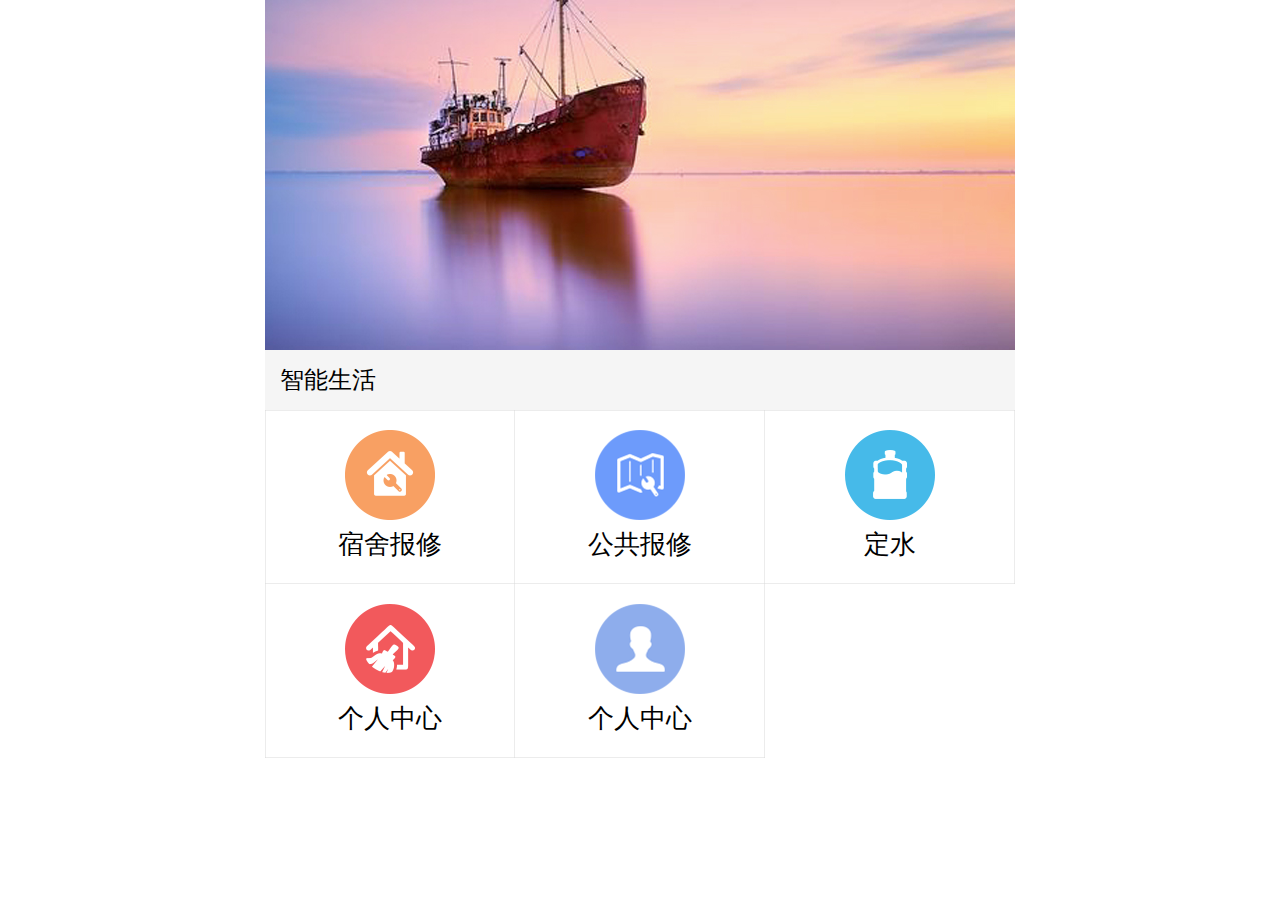
==== index.html @ 7ac9a7fa "init" ====
<!DOCTYPE html>
<html lang="en">
<head>
    <title>pinba_wx</title>
    <meta http-equiv="Content-Type" content="text/html; charset=utf-8" />
    <meta name="viewport" content="width=device-width, initial-scale=1.0, maximum-scale=1.0, user-scalable=0">
    <meta name="format-detection" content="telephone=no">
    <meta name="apple-mobile-web-app-capable" content="yes">
    <meta name="apple-mobile-web-app-status-bar-style" content="black">
    <link rel="stylesheet" href="./css/weui.css">
    <link rel="stylesheet" href="./css/base.css">
    <style>
      .banner{
        width: 100%;
        height: 3.5rem;
      }
    </style>
</head>
<body>
    <div class="banner">
        <ul>
            <li><img src="images/banner.jpg" alt=""></li>
        </ul>
    </div>
    <div class="bgc-f5 font-26 lh-30 pd-15">智能生活</div>
    <div class="weui-grids">
        <a href="views/dormitory.html" class="weui-grid js_grid">
            <div class="weui-grid__icon">
                <img src="images/icon/icon_dormitory.png" alt="">
            </div>
            <p class="weui-grid__label">宿舍报修</p>
        </a>
        <a href="" class="weui-grid js_grid">
            <div class="weui-grid__icon">
                <img src="images/icon/icon_commonality.png" alt="">
            </div>
            <p class="weui-grid__label">公共报修</p>
        </a>
        <a href="" class="weui-grid js_grid">
            <div class="weui-grid__icon">
                <img src="images/icon/icon_orderWater.png" alt="">
            </div>
            <p class="weui-grid__label">定水</p>
        </a>
        <a href="" class="weui-grid js_grid">
            <div class="weui-grid__icon">
                <img src="images/icon/icon_houseservice.png" alt="">
            </div>
            <p class="weui-grid__label">个人中心</p>
        </a>
        <a href="" class="weui-grid js_grid">
            <div class="weui-grid__icon">
                <img src="images/icon/icon_admin.png" alt="">
            </div>
            <p class="weui-grid__label">个人中心</p>
        </a>
    </div>
</body>
</html>
<script src="./js/jquery.js"></script>
<script src="./js/global.js"></script>
---- css/base.css ----
@charset "utf-8";

/*reset begin*/
html{ font-family: "Helvetica Neue", Helvetica, STHeiTi, Arial, sans-serif; -webkit-tap-highlight-color: rgba(0, 0, 0, 0);height: 100%;}
body{ margin: 0; line-height: 1.5; color: #000; font-size: .24rem; max-width: 750px; margin-left: auto; margin-right: auto;height: 100%;}
h1, h2, h3 ,h4, p, dl, dd, form{ margin: 0;}
a{ background: transparent; text-decoration: none; color: #979797;}
a:active,select:focus{ outline: 0;}
select{ appearance: none; -webkit-appearance: none; border: none;}
em, i{ font-style: normal;}
img{ border: none; vertical-align: top; max-width: 100%;}
table{ border-collapse: collapse; border-spacing: 0;}
td, th{ padding: 0;}
ul, ol{ margin: 0; padding: 0;}
li{ list-style: none;}
button, input{ color: inherit; font: inherit; margin: 0; padding: 0; border: 0; background: none; outline: none;}
input[type="text"],input[type="button"],input[type="submit"],input[type=password],input[type="reset"],input[type="date"]{ -webkit-appearance: none;}
*, *:before, *:after{ box-sizing: border-box;}
/*reset end*/

.flex{ display: -webkit-flex; display: flex; display: -webkit-box;}
.flex-1{ -webkit-flex: 1; flex: 1; -webkit-box-flex: 1; width: 1px;}
.flex-c{ -webkit-box-align: center; -webkit-align-items: center; align-items: center;}
.flex-j{ -webkit-box-pack: justify; -webkit-justify-content: space-between; justify-content: space-between;}
.flex-ja{ display: -webkit-flex; display: flex; -webkit-align-items: center; align-items: center; -webkit-justify-content: center; justify-content: center;}
  
.fl{ float: left;}
.fr{ float: right;}
.tc{ text-align: center;}
.tr{ text-align: right;}
.hide{ display: none;}
.block{ display: block;}

.clearfix{ clear: left;}
.clearfix:after { content: "."; display: block; height: 0; clear: both; visibility: hidden;}

.bgc-f5{background-color: #f5f5f5;}

.font-24{font-size: 0.26rem}

.lh-30{line-height: 0.3rem}

.pd-15{padding: 0.15rem;}
.pr-25{padding-right: 0.25rem;}
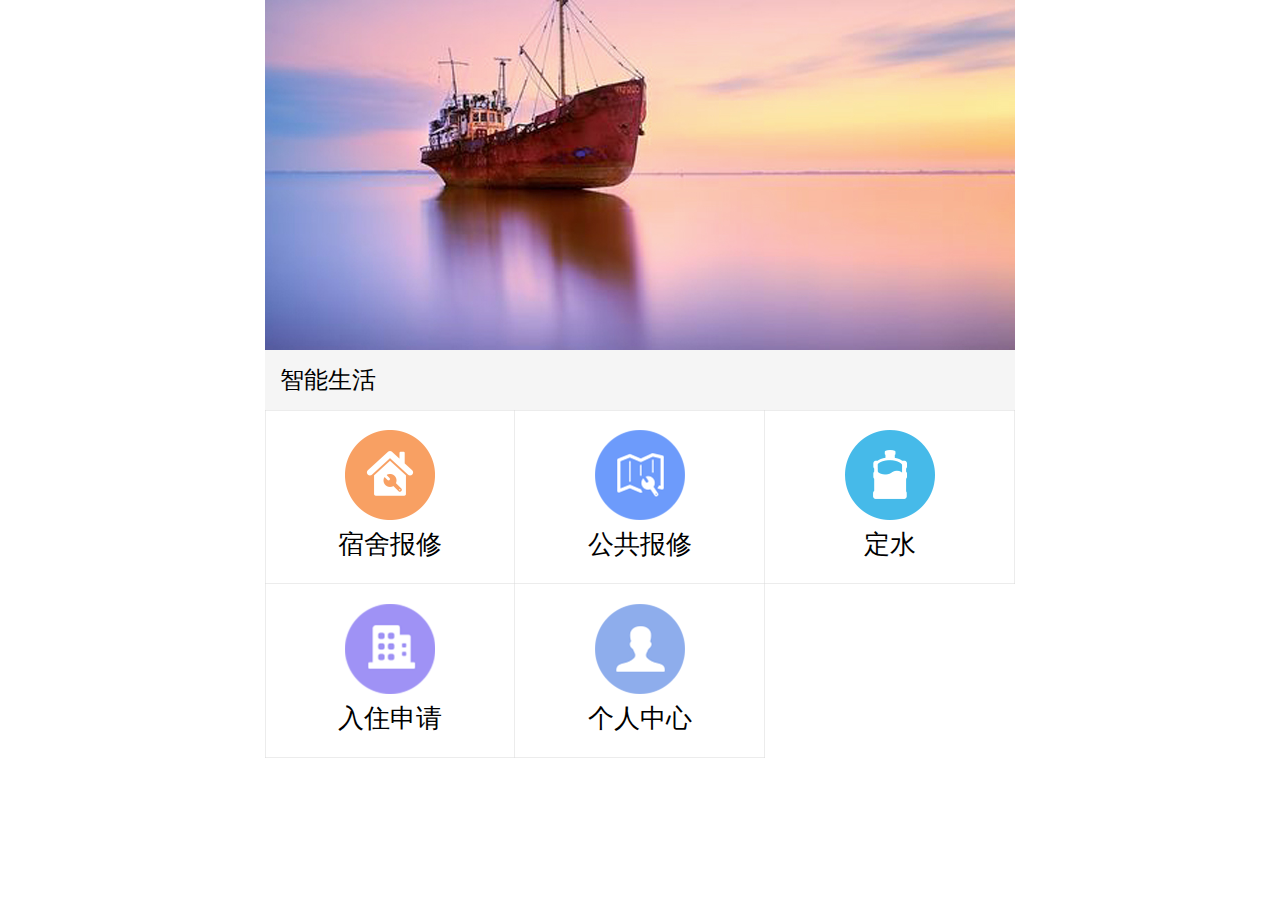
==== commit 22cb9ccb: "test" ====
--- a/index.html
+++ b/index.html
@@ -1,61 +1,71 @@
-<!DOCTYPE html>
-<html lang="en">
-<head>
-    <title>pinba_wx</title>
-    <meta http-equiv="Content-Type" content="text/html; charset=utf-8" />
-    <meta name="viewport" content="width=device-width, initial-scale=1.0, maximum-scale=1.0, user-scalable=0">
-    <meta name="format-detection" content="telephone=no">
-    <meta name="apple-mobile-web-app-capable" content="yes">
-    <meta name="apple-mobile-web-app-status-bar-style" content="black">
-    <link rel="stylesheet" href="./css/weui.css">
-    <link rel="stylesheet" href="./css/base.css">
-    <style>
-      .banner{
-        width: 100%;
-        height: 3.5rem;
-      }
-    </style>
-</head>
-<body>
-    <div class="banner">
-        <ul>
-            <li><img src="images/banner.jpg" alt=""></li>
-        </ul>
-    </div>
-    <div class="bgc-f5 font-26 lh-30 pd-15">智能生活</div>
-    <div class="weui-grids">
-        <a href="views/dormitory.html" class="weui-grid js_grid">
-            <div class="weui-grid__icon">
-                <img src="images/icon/icon_dormitory.png" alt="">
-            </div>
-            <p class="weui-grid__label">宿舍报修</p>
-        </a>
-        <a href="" class="weui-grid js_grid">
-            <div class="weui-grid__icon">
-                <img src="images/icon/icon_commonality.png" alt="">
-            </div>
-            <p class="weui-grid__label">公共报修</p>
-        </a>
-        <a href="" class="weui-grid js_grid">
-            <div class="weui-grid__icon">
-                <img src="images/icon/icon_orderWater.png" alt="">
-            </div>
-            <p class="weui-grid__label">定水</p>
-        </a>
-        <a href="" class="weui-grid js_grid">
-            <div class="weui-grid__icon">
-                <img src="images/icon/icon_houseservice.png" alt="">
-            </div>
-            <p class="weui-grid__label">个人中心</p>
-        </a>
-        <a href="" class="weui-grid js_grid">
-            <div class="weui-grid__icon">
-                <img src="images/icon/icon_admin.png" alt="">
-            </div>
-            <p class="weui-grid__label">个人中心</p>
-        </a>
-    </div>
-</body>
-</html>
-<script src="./js/jquery.js"></script>
-<script src="./js/global.js"></script>+<!DOCTYPE html>
+<html lang="en">
+<head>
+    <title>pinba_wx</title>
+    <meta http-equiv="Content-Type" content="text/html; charset=utf-8" />
+    <meta name="viewport" content="width=device-width, initial-scale=1.0, maximum-scale=1.0, user-scalable=0">
+    <meta name="format-detection" content="telephone=no">
+    <meta name="apple-mobile-web-app-capable" content="yes">
+    <meta name="apple-mobile-web-app-status-bar-style" content="black">
+    <link rel="stylesheet" href="./css/weui.css">
+    <link rel="stylesheet" href="./css/base.css">
+    <style>
+      .banner{
+        width: 100%;
+        height: 3.5rem;
+      }
+    </style>
+</head>
+<body>
+    <div class="banner">
+        <ul>
+            <li><img src="images/banner.jpg" alt=""></li>
+        </ul>
+    </div>
+    <div class="bgc-f5 font-26 lh-30 pd-15">智能生活</div>
+    <div class="weui-grids">
+        <a href="views/dormitory1.html" class="weui-grid js_grid">
+            <div class="weui-grid__icon">
+                <img src="images/icon/icon_dormitory.png" alt="">
+            </div>
+            <p class="weui-grid__label">宿舍报修</p>
+        </a>
+        <a href="views/pubrepaire.html" class="weui-grid js_grid">
+            <div class="weui-grid__icon">
+                <img src="images/icon/icon_commonality.png" alt="">
+            </div>
+            <p class="weui-grid__label">公共报修</p>
+        </a>
+        <a href="views/orderWater.html" class="weui-grid js_grid">
+            <div class="weui-grid__icon">
+                <img src="images/icon/icon_orderWater.png" alt="">
+            </div>
+            <p class="weui-grid__label">定水</p>
+        </a>
+        <a href="views/longstay.html" class="weui-grid js_grid">
+            <div class="weui-grid__icon">
+                <img src="images/icon/icon_longstay.png" alt="">
+            </div>
+            <p class="weui-grid__label">入住申请</p>
+        </a>
+        <a href="views/auths.html" class="weui-grid js_grid">
+            <div class="weui-grid__icon">
+                <img src="images/icon/icon_admin.png" alt="">
+            </div>
+            <p class="weui-grid__label">个人中心</p>
+        </a>
+    </div>
+</body>
+</html>
+<script src="./js/jquery.js"></script>
+<script src="./js/global.js"></script>
+<script>
+    if(localStorage.PinBaToken){
+        let loginToken = localStorage.PinBaToken;
+        $.ajaxSetup({
+            beforeSend:function (xhr) {
+                xhr.setRequestHeader("authorization", loginToken);
+            },
+        });
+    }
+</script>
--- a/css/base.css
+++ b/css/base.css
@@ -1,44 +1,120 @@
-@charset "utf-8";
-
-/*reset begin*/
-html{ font-family: "Helvetica Neue", Helvetica, STHeiTi, Arial, sans-serif; -webkit-tap-highlight-color: rgba(0, 0, 0, 0);height: 100%;}
-body{ margin: 0; line-height: 1.5; color: #000; font-size: .24rem; max-width: 750px; margin-left: auto; margin-right: auto;height: 100%;}
-h1, h2, h3 ,h4, p, dl, dd, form{ margin: 0;}
-a{ background: transparent; text-decoration: none; color: #979797;}
-a:active,select:focus{ outline: 0;}
-select{ appearance: none; -webkit-appearance: none; border: none;}
-em, i{ font-style: normal;}
-img{ border: none; vertical-align: top; max-width: 100%;}
-table{ border-collapse: collapse; border-spacing: 0;}
-td, th{ padding: 0;}
-ul, ol{ margin: 0; padding: 0;}
-li{ list-style: none;}
-button, input{ color: inherit; font: inherit; margin: 0; padding: 0; border: 0; background: none; outline: none;}
-input[type="text"],input[type="button"],input[type="submit"],input[type=password],input[type="reset"],input[type="date"]{ -webkit-appearance: none;}
-*, *:before, *:after{ box-sizing: border-box;}
-/*reset end*/
-
-.flex{ display: -webkit-flex; display: flex; display: -webkit-box;}
-.flex-1{ -webkit-flex: 1; flex: 1; -webkit-box-flex: 1; width: 1px;}
-.flex-c{ -webkit-box-align: center; -webkit-align-items: center; align-items: center;}
-.flex-j{ -webkit-box-pack: justify; -webkit-justify-content: space-between; justify-content: space-between;}
-.flex-ja{ display: -webkit-flex; display: flex; -webkit-align-items: center; align-items: center; -webkit-justify-content: center; justify-content: center;}
-  
-.fl{ float: left;}
-.fr{ float: right;}
-.tc{ text-align: center;}
-.tr{ text-align: right;}
-.hide{ display: none;}
-.block{ display: block;}
-
-.clearfix{ clear: left;}
-.clearfix:after { content: "."; display: block; height: 0; clear: both; visibility: hidden;}
-
-.bgc-f5{background-color: #f5f5f5;}
-
-.font-24{font-size: 0.26rem}
-
-.lh-30{line-height: 0.3rem}
-
-.pd-15{padding: 0.15rem;}
-.pr-25{padding-right: 0.25rem;}+@charset "utf-8";
+
+/*reset begin*/
+html{ font-family: "Helvetica Neue", Helvetica, STHeiTi, Arial, sans-serif; -webkit-tap-highlight-color: rgba(0, 0, 0, 0);height: 100%;}
+body{ margin: 0; line-height: 1.5; color: #000; font-size: .24rem; max-width: 750px; margin-left: auto; margin-right: auto;height: 100%;}
+h1, h2, h3 ,h4, p, dl, dd, form{ margin: 0;}
+a{ background: transparent; text-decoration: none; color: #979797;}
+a:active,select:focus{ outline: 0;}
+select{ appearance: none; -webkit-appearance: none; border: none;}
+em, i{ font-style: normal;}
+img{ border: none; vertical-align: top; max-width: 100%;}
+table{ border-collapse: collapse; border-spacing: 0;}
+td, th{ padding: 0;}
+ul, ol{ margin: 0; padding: 0;}
+li{ list-style: none;}
+button, input{ color: inherit; font: inherit; margin: 0; padding: 0; border: 0; background: none; outline: none;}
+input[type="text"],input[type="button"],input[type="submit"],input[type=password],input[type="reset"],input[type="date"]{ -webkit-appearance: none;}
+*, *:before, *:after{ box-sizing: border-box;}
+/*reset end*/
+
+.flex{ display: -webkit-flex; display: flex; display: -webkit-box;}
+.flex-1{ -webkit-flex: 1; flex: 1; -webkit-box-flex: 1; width: 1px;}
+.flex-c{ -webkit-box-align: center; -webkit-align-items: center; align-items: center;}
+.flex-j{ -webkit-box-pack: justify; -webkit-justify-content: space-between; justify-content: space-between;}
+.flex-ja{ display: -webkit-flex; display: flex; -webkit-align-items: center; align-items: center; -webkit-justify-content: center; justify-content: center;}
+
+.fl{ float: left;}
+.fr{ float: right;}
+.tc{ text-align: center;}
+.tr{ text-align: right;}
+.hide{ display: none;}
+.block{ display: block;}
+
+.clearfix{ clear: left;}
+.clearfix:after { content: "."; display: block; height: 0; clear: both; visibility: hidden;}
+
+.fullpage{width: 100%;height: 100%;}
+
+/*背景色*/
+.bgc-f0{background-color: #f0f0f0;}
+.bgc-f3{background-color: #f3f3f3;}
+.bgc-f5{background-color: #f5f5f5;}
+.bgc-f7{background-color: #f7f7f7;}
+.bgc-fff{background-color: #ffffff;}
+.bgc-00CCC1{background-color: #00CCC1;}
+.bgc-a9{background-color: #a9a9a9;}
+.bgc-20bae6{background-color: #20bae6;}
+
+/*字体大小*/
+.font-24{font-size: 0.26rem}
+.font-30{font-size: 0.3rem}
+.font-36{font-size: 0.36rem}
+.font-45{font-size: 0.45rem}
+
+/*字体颜色*/
+.fc-999{color: #999;}
+.fc-ffa16a{color:#ffa16a;}
+.fc-fff{color:#fff;}
+.fc-00CCC1{color:#00CCC1;}
+
+/*字体粗细*/
+.fw-b{
+    font-weight: bold;
+}
+
+/*文本溢出*/
+.text-overflow{overflow: hidden;text-overflow:ellipsis;white-space: nowrap;}
+
+/*文字对齐方式*/
+.text-l{text-align: left;}
+.text-c{text-align: center;}
+.text-r{text-align: right;}
+
+/*行高*/
+.lh-30{line-height: 0.3rem}
+.lh-80{line-height: 0.8rem}
+
+/*内边距*/
+.pd-10{padding: 0.1rem;}
+.pd-15{padding: 0.15rem;}
+.pd-20{padding: 0.2rem;}
+.pr-25{padding-right: 0.25rem;}
+.pl-30{padding-left: 0.3rem;}
+.pr-30{padding-right: 0.3rem;}
+.pb-80{padding-bottom: 0.8rem;}
+.pt-100{padding-top: 1rem;}
+.pb-100{padding-bottom: 1rem;}
+
+/*外边距*/
+.mt-15{margin-top: 0.15rem;}
+.ml-15{margin-left: 0.15rem}
+.mr-15{margin-right: 0.15rem}
+.mt-25{margin-top: 0.25rem;}
+.mt-100{margin-top: 1rem}
+
+/*宽度*/
+.w-100{width: 1rem;}
+.w-200{width: 2rem;}
+.w-100p{width: 100%;}
+
+/*高度*/
+.h-15{height: 0.15rem;}
+.minh-100p{min-height:100%;}
+
+/*边框*/
+.border{border: 1px solid #D9D9D9;}
+.border-b{border-bottom: 1px solid #D9D9D9;}
+
+/*圆角*/
+.radius{border-radius: 4px;}
+
+/*定位*/
+.relative{position: relative;}
+
+/*溢出*/
+.overflow-auto{
+    overflow: auto;
+}
+
+label.error{position: absolute;top: 0.2rem;right: 2rem;color:red;}
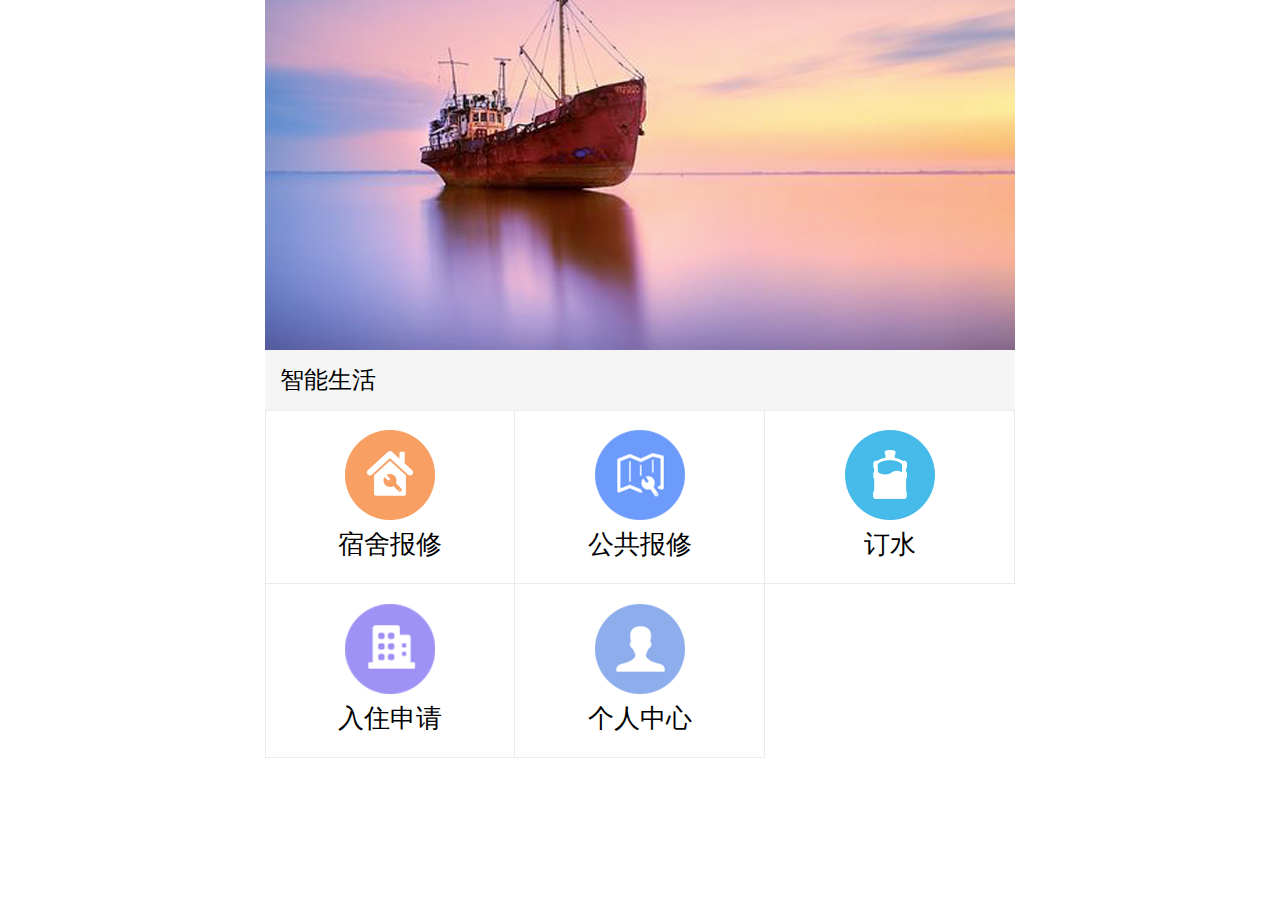
==== commit c9e46cb2: "test" ====
--- a/index.html
+++ b/index.html
@@ -40,7 +40,7 @@
             <div class="weui-grid__icon">
                 <img src="images/icon/icon_orderWater.png" alt="">
             </div>
-            <p class="weui-grid__label">定水</p>
+            <p class="weui-grid__label">订水</p>
         </a>
         <a href="views/longstay.html" class="weui-grid js_grid">
             <div class="weui-grid__icon">
